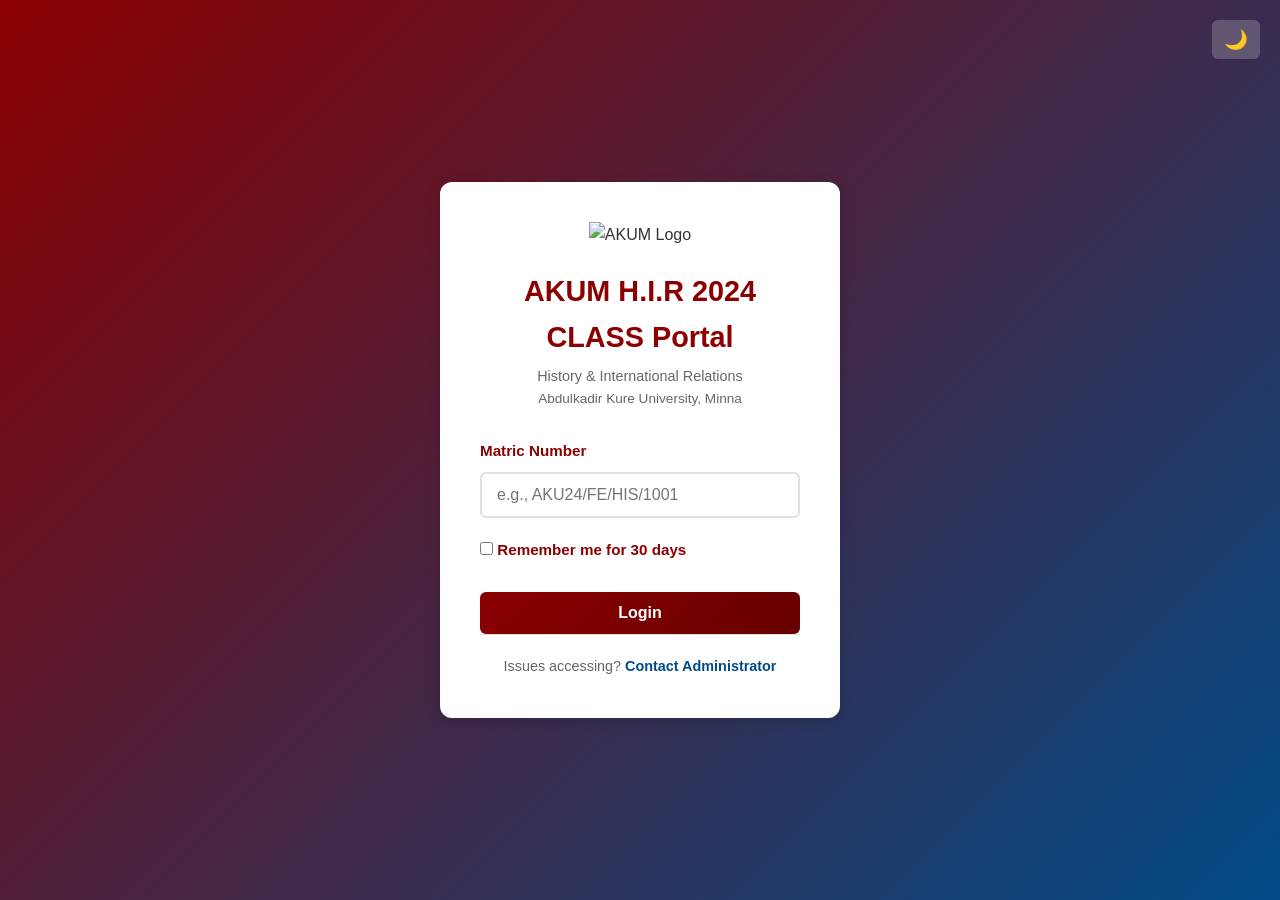
==== login.html @ c9c2e8f8 "Add files via upload" ====
<!DOCTYPE html>
<html lang="en">
<head>
    <meta charset="UTF-8">
    <meta name="viewport" content="width=device-width, initial-scale=1.0">
    <title>Class Portal - Login</title>
    <link rel="stylesheet" href="style.css">
</head>
<body class="login-page">
    <div class="login-container">
        <div class="login-card">
            <div class="login-header">
                <img src="images/logo.png" alt="AKUM Logo" class="login-logo">
                <h1>AKUM H.I.R 2024 CLASS Portal</h1>
                <p>History & International Relations</p>
                <p class="institution-name">Abdulkadir Kure University, Minna</p>
            </div>

            <form id="loginForm" class="login-form">
                <div class="form-group">
                    <label for="matricNumber">Matric Number</label>
                    <input 
                        type="text" 
                        id="matricNumber" 
                        placeholder="e.g., AKU24/FE/HIS/1001" 
                        required
                    >
                    <span class="error-message" id="matricError"></span>
                </div>

                <div class="form-group">
                    <label for="rememberMe">
                        <input type="checkbox" id="rememberMe">
                        Remember me for 30 days
                    </label>
                </div>

                <button type="submit" class="login-btn">Login</button>
            </form>

            <div class="login-footer">
                <p>Issues accessing? <a href="mailto:abubakarnurudeen072188@gmail.com">Contact Administrator</a></p>
            </div>
        </div>

        <div class="theme-toggle-login">
            <button id="themeToggleLogin" class="theme-btn" title="Toggle dark mode">
                🌙
            </button>
        </div>
    </div>

    <script src="auth.js?v=2"></script>
</body>
</html>
---- style.css ----
/* Root Colors & Variables */
:root {
    --primary: #8b0000;
    --primary-dark: #660000;
    --secondary: #004b87;
    --secondary-dark: #003557;
    --accent: #ffffff;
    --accent-light: #f5f5f5;
    --text: #333333;
    --text-light: #666666;
    --border: #e0e0e0;
    --success: #27ae60;
    --warning: #f39c12;
    --danger: #e74c3c;
    --shadow: 0 2px 8px rgba(0, 0, 0, 0.1);
    --shadow-lg: 0 4px 16px rgba(0, 0, 0, 0.15);
}

/* Dark Mode */
body.dark-mode {
    --primary: #c41e3a;
    --primary-dark: #a01830;
    --secondary: #1a7bb8;
    --text: #e8e8e8;
    --text-light: #b8b8b8;
    --accent: #2a2a2a;
    --accent-light: #1a1a1a;
    --border: #404040;
}

/* Global Styles */
* {
    margin: 0;
    padding: 0;
    box-sizing: border-box;
}

html {
    scroll-behavior: smooth;
}

body {
    font-family: 'Segoe UI', Tahoma, Geneva, Verdana, sans-serif;
    background-color: var(--accent-light);
    color: var(--text);
    line-height: 1.6;
    transition: background-color 0.3s ease, color 0.3s ease;
}

/* ========== LOGIN PAGE ========== */
.login-page {
    display: flex;
    justify-content: center;
    align-items: center;
    min-height: 100vh;
    background: linear-gradient(135deg, var(--primary) 0%, var(--secondary) 100%);
}

.login-container {
    width: 100%;
    padding: 20px;
    display: flex;
    justify-content: center;
    align-items: center;
    position: relative;
}

.login-card {
    background: var(--accent);
    border-radius: 12px;
    box-shadow: var(--shadow-lg);
    padding: 40px;
    width: 100%;
    max-width: 400px;
    animation: slideUp 0.5s ease;
}

@keyframes slideUp {
    from {
        opacity: 0;
        transform: translateY(30px);
    }
    to {
        opacity: 1;
        transform: translateY(0);
    }
}

.login-header {
    text-align: center;
    margin-bottom: 30px;
}

.login-header .logo-placeholder {
    font-size: 3rem;
    margin-bottom: 15px;
}

.login-header h1 {
    color: var(--primary);
    margin-bottom: 5px;
    font-size: 1.8rem;
}

.login-header p {
    color: var(--text-light);
    font-size: 0.9rem;
}

.login-form {
    display: flex;
    flex-direction: column;
    gap: 20px;
}

.form-group {
    display: flex;
    flex-direction: column;
    gap: 8px;
}

.form-group label {
    font-weight: 600;
    color: var(--primary);
    font-size: 0.95rem;
}

.form-group input {
    padding: 12px 15px;
    border: 2px solid var(--border);
    border-radius: 6px;
    font-size: 1rem;
    background: var(--accent);
    color: var(--text);
    transition: border-color 0.3s ease;
}

.form-group input:focus {
    outline: none;
    border-color: var(--primary);
    box-shadow: 0 0 0 3px rgba(0, 75, 135, 0.1);
}

.password-input-wrapper {
    position: relative;
    display: flex;
    align-items: center;
}

.password-input-wrapper input {
    width: 100%;
}

.toggle-password {
    position: absolute;
    right: 12px;
    background: none;
    border: none;
    cursor: pointer;
    font-size: 1.2rem;
    padding: 5px;
}

.error-message {
    color: var(--danger);
    font-size: 0.85rem;
    display: none;
}

.error-message.show {
    display: block;
}

.login-btn {
    padding: 12px;
    background: linear-gradient(135deg, var(--primary), var(--primary-dark));
    color: var(--accent);
    border: none;
    border-radius: 6px;
    font-size: 1rem;
    font-weight: 600;
    cursor: pointer;
    transition: transform 0.2s, box-shadow 0.2s;
    margin-top: 10px;
}

.login-btn:hover {
    transform: translateY(-2px);
    box-shadow: var(--shadow-lg);
}

.login-btn:active {
    transform: translateY(0);
}

.login-footer {
    text-align: center;
    padding-top: 20px;
    border-top: 1px solid var(--border);
    color: var(--text-light);
    font-size: 0.9rem;
}

.login-footer a {
    color: var(--secondary);
    text-decoration: none;
    font-weight: 600;
}

.login-footer a:hover {
    text-decoration: underline;
}

.theme-toggle-login {
    position: fixed;
    top: 20px;
    right: 20px;
}

/* ========== NAVIGATION BAR ========== */
.navbar {
    background: linear-gradient(135deg, var(--secondary), var(--secondary-dark));
    color: var(--accent);
    padding: 12px 20px;
    box-shadow: var(--shadow);
    position: sticky;
    top: 0;
    z-index: 100;
    display: flex;
    justify-content: space-between;
    align-items: center;
    gap: 15px;
}

.hamburger-menu {
    background: none;
    border: none;
    cursor: pointer;
    display: flex;
    flex-direction: column;
    gap: 5px;
    padding: 5px;
}

.hamburger-menu span {
    width: 25px;
    height: 3px;
    background: var(--accent);
    border-radius: 2px;
    transition: all 0.3s ease;
}

.navbar-title {
    font-size: 1.4rem;
    font-weight: 700;
    color: var(--accent);
    flex: 1;
    text-align: center;
}

.navbar-logo-img {
    height: 40px;
    width: 40px;
    object-fit: contain;
}

/* ========== SIDE NAVIGATION MENU ========== */
.side-navbar {
    position: fixed;
    left: -130px;
    top: 0;
    width: 130px;
    height: 100vh;
    background: linear-gradient(135deg, var(--primary), var(--primary-dark));
    color: var(--accent);
    padding-top: 70px;
    padding-bottom: 100px;
    z-index: 99;
    transition: left 0.3s ease;
    overflow-y: auto;
    display: flex;
    flex-direction: column;
}

.side-navbar.open {
    left: 0;
}

.sidebar-overlay {
    position: fixed;
    top: 0;
    left: 0;
    width: 100%;
    height: 100%;
    background: rgba(0, 0, 0, 0.5);
    z-index: 98;
    display: none;
}

.sidebar-overlay.visible {
    display: block;
}

.side-navbar .nav-link {
    display: block;
    color: var(--accent);
    text-decoration: none;
    padding: 12px 10px;
    border-bottom: 1px solid rgba(255,255,255,0.1);
    font-weight: 700;
    text-transform: uppercase;
    font-size: 0.8rem;
    transition: all 0.3s ease;
    text-align: center;
    word-break: break-word;
}

.side-navbar .nav-link:hover,
.side-navbar .nav-link.active {
    background: rgba(255,255,255,0.1);
}

.theme-btn-sidebar {
    background: none;
    border: none;
    color: var(--accent);
    font-size: 1.5rem;
    cursor: pointer;
    padding: 12px;
    border-bottom: 1px solid rgba(255,255,255,0.1);
    transition: all 0.3s ease;
}

.theme-btn-sidebar:hover {
    background: rgba(255,255,255,0.1);
}

.logout-btn-sidebar {
    background: rgba(255,255,255,0.2);
    color: var(--accent);
    border: none;
    padding: 12px 10px;
    border-radius: 6px;
    cursor: pointer;
    font-weight: 700;
    text-transform: uppercase;
    font-size: 0.8rem;
    margin: 10px;
    transition: all 0.3s ease;
}

.logout-btn-sidebar:hover {
    background: rgba(255,255,255,0.3);
}

.navbar-logo-brand {
    height: 40px;
    width: 40px;
    object-fit: contain;
    margin-right: 10px;
}

.navbar-logo {
    display: flex;
    align-items: center;
    gap: 8px;
    font-size: 1.6rem;
    font-weight: 700;
    white-space: nowrap;
    color: var(--accent);
}

.navbar-logo-image {
    height: 50px;
    width: 50px;
    object-fit: contain;
    border-radius: 4px;
}

.logo-icon {
    font-size: 1.8rem;
}



.nav-link {
    color: #ffffff;
    text-decoration: none;
    padding: 15px 20px;
    border-radius: 0px;
    transition: all 0.3s ease;
    font-size: 0.9rem;
    white-space: nowrap;
    background-color: transparent;
    border: none;
    font-weight: 700;
    text-transform: uppercase;
    letter-spacing: 0.5px;
    display: block;
    text-align: left;
    border-bottom: 1px solid rgba(255,255,255,0.1);
}

.nav-link:hover,
.nav-link.active {
    background-color: rgba(255,255,255,0.1);
    color: #ffffff;
}

.navbar-controls {
    display: flex;
    gap: 10px;
    align-items: center;
}

.theme-btn {
    background: rgba(255, 255, 255, 0.2);
    color: var(--accent);
    border: none;
    padding: 8px 12px;
    border-radius: 6px;
    cursor: pointer;
    font-size: 1.2rem;
    transition: background-color 0.3s ease;
}

.theme-btn:hover {
    background: rgba(255, 255, 255, 0.3);
}

.logout-btn {
    padding: 8px 16px;
    background: var(--secondary);
    color: var(--accent);
    border: none;
    border-radius: 6px;
    cursor: pointer;
    font-weight: 600;
    transition: background-color 0.3s ease;
}

.logout-btn:hover {
    background: var(--secondary-dark);
}

/* ========== MAIN CONTENT ========== */
.main-content {
    max-width: 1400px;
    margin: 0 auto;
    padding: 30px 25px;
}

.content-section {
    display: none;
    animation: fadeIn 0.3s ease;
}

.content-section.active {
    display: block;
}

@keyframes fadeIn {
    from {
        opacity: 0;
    }
    to {
        opacity: 1;
    }
}

.section-header {
    margin-bottom: 30px;
    padding-bottom: 15px;
    border-bottom: 3px solid var(--primary);
}

.section-header h2 {
    color: var(--primary);
    font-size: 1.8rem;
}

/* ========== HOME SECTION ========== */
.hero-section {
    margin-bottom: 30px;
}

.class-photo {
    width: 100%;
    max-height: 400px;
    border-radius: 12px;
    overflow: hidden;
    box-shadow: var(--shadow-lg);
}

.class-photo img {
    width: 100%;
    height: 100%;
    object-fit: cover;
}

.home-grid {
    display: grid;
    grid-template-columns: repeat(auto-fit, minmax(300px, 1fr));
    gap: 25px;
    margin-bottom: 30px;
}

.welcome-card,
.department-card {
    background: var(--accent);
    padding: 25px;
    border-radius: 12px;
    box-shadow: var(--shadow);
    border-left: 5px solid var(--primary);
}

.welcome-card h2,
.department-card h3 {
    color: var(--primary);
    margin-bottom: 15px;
}

.welcome-card p,
.department-card p {
    color: var(--text-light);
    margin-bottom: 10px;
}

.user-info {
    margin-top: 15px;
    padding-top: 15px;
    border-top: 1px solid var(--border);
    color: var(--text) !important;
    font-weight: 500;
}

.dept-logo {
    font-size: 3rem;
    margin-bottom: 10px;
}

.quick-stats {
    display: grid;
    grid-template-columns: repeat(auto-fit, minmax(150px, 1fr));
    gap: 15px;
}

.stat {
    background: var(--accent);
    padding: 20px;
    border-radius: 12px;
    text-align: center;
    box-shadow: var(--shadow);
    border-top: 4px solid var(--secondary);
}

.stat-number {
    font-size: 2.5rem;
    font-weight: 700;
    color: var(--secondary);
}

.stat-label {
    color: var(--text-light);
    font-size: 0.9rem;
    margin-top: 5px;
}

/* ========== ANNOUNCEMENTS ========== */
.announcements-container {
    display: grid;
    grid-template-columns: repeat(auto-fill, minmax(280px, 1fr));
    gap: 20px;
}

.announcement-card {
    background: var(--accent);
    padding: 20px;
    border-radius: 10px;
    box-shadow: var(--shadow);
    border-left: 5px solid var(--secondary);
    transition: transform 0.3s ease, box-shadow 0.3s ease;
}

.announcement-card:hover {
    transform: translateY(-5px);
    box-shadow: var(--shadow-lg);
}

.announcement-date {
    font-size: 0.8rem;
    color: var(--secondary);
    font-weight: 600;
    margin-bottom: 8px;
}

.announcement-card h3 {
    color: var(--primary);
    margin-bottom: 10px;
    font-size: 1.1rem;
}

.announcement-card p {
    color: var(--text-light);
    line-height: 1.5;
}

/* ========== ASSIGNMENTS ========== */
.assignments-container {
    display: grid;
    grid-template-columns: repeat(auto-fill, minmax(300px, 1fr));
    gap: 20px;
}

.assignment-card {
    background: var(--accent);
    padding: 20px;
    border-radius: 10px;
    box-shadow: var(--shadow);
    border-left: 5px solid var(--primary);
    transition: all 0.3s ease;
}

.assignment-card.pending {
    border-left-color: var(--warning);
}

.assignment-card.submitted {
    border-left-color: var(--success);
}

.assignment-card:hover {
    transform: translateY(-5px);
    box-shadow: var(--shadow-lg);
}

.assignment-header {
    display: flex;
    justify-content: space-between;
    align-items: start;
    margin-bottom: 10px;
    gap: 10px;
}

.assignment-header h3 {
    color: var(--primary);
    font-size: 1.05rem;
    flex: 1;
}

.status {
    padding: 4px 10px;
    border-radius: 20px;
    font-size: 0.75rem;
    font-weight: 600;
    white-space: nowrap;
}

.status.pending {
    background: rgba(243, 156, 18, 0.2);
    color: var(--warning);
}

.status.submitted {
    background: rgba(39, 174, 96, 0.2);
    color: var(--success);
}

.status.graded {
    background: rgba(0, 75, 135, 0.2);
    color: var(--primary);
}

.assignment-card > p {
    color: var(--text-light);
    margin-bottom: 15px;
}

.assignment-meta {
    display: flex;
    justify-content: space-between;
    font-size: 0.85rem;
    color: var(--text-light);
    margin-bottom: 15px;
    padding-bottom: 15px;
    border-bottom: 1px solid var(--border);
}

.urgent {
    color: var(--danger) !important;
    font-weight: 600;
}

.btn-small {
    display: inline-block;
    padding: 8px 16px;
    background: var(--primary);
    color: var(--accent);
    text-decoration: none;
    border-radius: 6px;
    font-size: 0.9rem;
    font-weight: 600;
    transition: background-color 0.3s ease;
}

.btn-small:hover {
    background: var(--primary-dark);
}

/* ========== LECTURE NOTES ========== */
.lecture-notes-container {
    display: grid;
    grid-template-columns: repeat(auto-fill, minmax(280px, 1fr));
    gap: 20px;
}

.lecture-card {
    background: var(--accent);
    padding: 20px;
    border-radius: 10px;
    box-shadow: var(--shadow);
    border-top: 4px solid var(--primary);
}

.lecture-date {
    font-size: 0.8rem;
    color: var(--primary);
    font-weight: 600;
    margin-bottom: 8px;
}

.lecture-card h3 {
    color: var(--primary);
    margin-bottom: 10px;
    font-size: 1.05rem;
}

.lecture-card p {
    color: var(--text-light);
    margin-bottom: 15px;
    font-size: 0.9rem;
}

.lecture-files {
    display: flex;
    flex-direction: column;
    gap: 8px;
}

.file-link {
    display: inline-block;
    padding: 8px 12px;
    background: var(--accent-light);
    color: var(--primary);
    text-decoration: none;
    border-radius: 6px;
    font-size: 0.85rem;
    border: 1px solid var(--border);
    transition: all 0.3s ease;
}

.file-link:hover {
    background: var(--primary);
    color: var(--accent);
}

/* ========== TIMETABLE ========== */
.timetable-container {
    overflow-x: auto;
}

.timetable {
    width: 100%;
    border-collapse: collapse;
    background: var(--accent);
    border-radius: 10px;
    overflow: hidden;
    box-shadow: var(--shadow);
}

.timetable thead {
    background: linear-gradient(135deg, var(--primary), var(--primary-dark));
    color: var(--accent);
}

.timetable th {
    padding: 15px;
    text-align: left;
    font-weight: 600;
}

.timetable td {
    padding: 15px;
    border-bottom: 1px solid var(--border);
}

.timetable tbody tr:hover {
    background: var(--accent-light);
}

.time-slot {
    font-weight: 600;
    color: var(--primary);
    background: var(--accent-light);
}

.class-slot {
    background: rgba(139, 0, 0, 0.1);
    border-left: 4px solid var(--secondary);
    color: var(--text);
}

/* ========== PHOTOS GRID ========== */
.photos-grid {
    display: grid;
    grid-template-columns: repeat(auto-fill, minmax(200px, 1fr));
    gap: 20px;
}

.photo-item {
    border-radius: 10px;
    overflow: hidden;
    box-shadow: var(--shadow);
    transition: transform 0.3s ease, box-shadow 0.3s ease;
    cursor: pointer;
}

.photo-item:hover {
    transform: scale(1.05);
    box-shadow: var(--shadow-lg);
}

.photo-item img {
    width: 100%;
    height: 200px;
    object-fit: cover;
    display: block;
}

.photo-item p {
    padding: 12px;
    background: var(--accent);
    color: var(--text);
    font-size: 0.9rem;
    text-align: center;
}

/* ========== VIDEOS GRID ========== */
.videos-grid {
    display: grid;
    grid-template-columns: repeat(auto-fill, minmax(250px, 1fr));
    gap: 20px;
}

.video-item {
    border-radius: 10px;
    overflow: hidden;
    box-shadow: var(--shadow);
    transition: transform 0.3s ease, box-shadow 0.3s ease;
    background: var(--accent);
}

.video-item:hover {
    transform: translateY(-5px);
    box-shadow: var(--shadow-lg);
}

.video-placeholder {
    position: relative;
    width: 100%;
    height: 150px;
    background: linear-gradient(135deg, var(--primary), var(--primary-dark));
    color: var(--accent);
    display: flex;
    align-items: center;
    justify-content: center;
    flex-direction: column;
    gap: 10px;
    font-size: 0.9rem;
}

.play-button {
    font-size: 3rem;
    opacity: 0.8;
    transition: opacity 0.3s ease;
}

.video-item:hover .play-button {
    opacity: 1;
}

.video-title {
    padding: 12px;
    color: var(--primary);
    font-weight: 600;
    margin-bottom: 5px;
}

.video-date {
    padding: 0 12px 12px;
    color: var(--text-light);
    font-size: 0.85rem;
}

/* ========== FEEDBACK/FORMS ========== */
.feedback-container {
    display: grid;
    grid-template-columns: repeat(auto-fill, minmax(300px, 1fr));
    gap: 25px;
}

.feedback-card {
    background: var(--accent);
    padding: 25px;
    border-radius: 10px;
    box-shadow: var(--shadow);
    border-top: 5px solid var(--secondary);
    text-align: center;
}

.feedback-card h3 {
    color: var(--primary);
    margin-bottom: 15px;
}

.feedback-card p {
    color: var(--text-light);
    margin-bottom: 20px;
    line-height: 1.6;
}

.btn-primary {
    display: inline-block;
    padding: 12px 25px;
    background: linear-gradient(135deg, var(--secondary), var(--secondary-dark));
    color: var(--accent);
    text-decoration: none;
    border-radius: 6px;
    font-weight: 600;
    transition: transform 0.2s, box-shadow 0.2s;
}

.btn-primary:hover {
    transform: translateY(-2px);
    box-shadow: var(--shadow-lg);
}

/* ========== RESPONSIVE DESIGN ========== */
@media (max-width: 768px) {
    .navbar-container {
        flex-direction: column;
        padding: 12px 15px;
    }

    .navbar-menu {
        width: 100%;
        justify-content: flex-start;
        gap: 0;
        overflow-x: auto;
        padding-bottom: 5px;
    }

    .nav-link {
        padding: 6px 10px;
        font-size: 0.85rem;
    }

    .login-card {
        padding: 25px;
    }

    .main-content {
        padding: 20px 15px;
    }

    .announcements-container,
    .assignments-container,
    .lecture-notes-container {
        grid-template-columns: 1fr;
    }

    .photos-grid {
        grid-template-columns: repeat(auto-fill, minmax(150px, 1fr));
    }

    .videos-grid {
        grid-template-columns: repeat(auto-fill, minmax(150px, 1fr));
    }

    .timetable {
        font-size: 0.85rem;
    }

    .timetable th,
    .timetable td {
        padding: 10px;
    }

    .section-header h2 {
        font-size: 1.4rem;
    }

    .assignment-header {
        flex-direction: column;
    }

    .status {
        align-self: flex-start;
    }
}

@media (max-width: 480px) {
    .navbar-logo {
        font-size: 1.1rem;
    }

    .logo-icon {
        font-size: 1.4rem;
    }

    .navbar-controls {
        gap: 5px;
    }

    .logout-btn {
        padding: 6px 10px;
        font-size: 0.85rem;
    }

    .login-card {
        padding: 20px;
    }

    .login-header h1 {
        font-size: 1.4rem;
    }

    .login-header .logo-placeholder {
        font-size: 2.5rem;
    }

    .home-grid {
        grid-template-columns: 1fr;
    }

    .quick-stats {
        grid-template-columns: 1fr;
    }

    .hero-section {
        margin-bottom: 20px;
    }

    .section-header {
        margin-bottom: 20px;
    }

    .section-header h2 {
        font-size: 1.3rem;
    }

    .timetable {
        font-size: 0.75rem;
    }

    .timetable th,
    .timetable td {
        padding: 6px;
    }

    .announcement-card,
    .lecture-card,
    .feedback-card {
        padding: 15px;
    }
}

/* Scrollbar Styling */
::-webkit-scrollbar {
    width: 8px;
}

::-webkit-scrollbar-track {
    background: var(--accent-light);
}

::-webkit-scrollbar-thumb {
    background: var(--primary);
    border-radius: 4px;
}

::-webkit-scrollbar-thumb:hover {
    background: var(--primary-dark);
}

/* ========== CLASS MEMBERS SECTION ========== */
.class-members-container {
    display: grid;
    grid-template-columns: repeat(auto-fill, minmax(300px, 1fr));
    gap: 15px;
}

.member-card {
    background: var(--accent);
    padding: 20px;
    border-radius: 10px;
    box-shadow: var(--shadow);
    border-left: 5px solid var(--secondary);
    display: flex;
    align-items: center;
    gap: 15px;
    transition: all 0.3s ease;
}

.member-card:hover {
    transform: translateY(-3px);
    box-shadow: var(--shadow-lg);
}

.member-number {
    background: linear-gradient(135deg, var(--primary), var(--primary-dark));
    color: var(--accent);
    width: 45px;
    height: 45px;
    border-radius: 50%;
    display: flex;
    align-items: center;
    justify-content: center;
    font-weight: 700;
    font-size: 1.1rem;
    flex-shrink: 0;
}

.member-info h3 {
    color: var(--primary);
    margin-bottom: 5px;
    font-size: 1rem;
}

.member-info .matric {
    color: var(--secondary);
    font-size: 0.85rem;
    margin: 0;
    font-weight: 600;
}

/* ========== ASSIGNMENTS INFO CARD ========== */
.assignments-info-card {
    background: var(--accent);
    padding: 40px;
    border-radius: 12px;
    box-shadow: var(--shadow-lg);
    border-left: 5px solid var(--secondary);
    text-align: center;
    max-width: 600px;
    margin: 0 auto;
}

.assignments-info-card h3 {
    color: var(--primary);
    font-size: 1.8rem;
    margin-bottom: 20px;
}

.assignments-info-card p {
    color: var(--text-light);
    font-size: 1rem;
    line-height: 1.6;
    margin-bottom: 30px;
}

.btn-drive-large {
    display: inline-block;
    padding: 15px 40px;
    background: linear-gradient(135deg, var(--secondary), var(--secondary-dark));
    color: var(--accent);
    text-decoration: none;
    border-radius: 8px;
    font-weight: 700;
    font-size: 1.1rem;
    transition: transform 0.3s, box-shadow 0.3s;
    border: none;
    cursor: pointer;
}

.btn-drive-large:hover {
    transform: translateY(-3px);
    box-shadow: var(--shadow-lg);
}

/* ========== GOOGLE DRIVE BUTTONS ========== */
.drive-button-container {
    margin-top: 15px;
    margin-bottom: 20px;
}

.btn-drive {
    display: inline-block;
    padding: 12px 20px;
    background: linear-gradient(135deg, var(--secondary), var(--secondary-dark));
    color: var(--accent);
    text-decoration: none;
    border-radius: 6px;
    font-weight: 600;
    transition: transform 0.2s, box-shadow 0.2s;
    border: none;
    cursor: pointer;
    font-size: 0.95rem;
}

.btn-drive:hover {
    transform: translateY(-2px);
    box-shadow: var(--shadow-lg);
}

/* ========== CHAT ROOM SECTION ========== */
.chat-container {
    display: flex;
    flex-direction: column;
    height: 600px;
    background: var(--accent);
    border-radius: 10px;
    overflow: hidden;
    box-shadow: var(--shadow);
}

.chat-messages {
    flex: 1;
    overflow-y: auto;
    padding: 20px;
    display: flex;
    flex-direction: column;
    gap: 15px;
}

.chat-message {
    display: flex;
    gap: 12px;
    align-items: flex-start;
}

.chat-avatar {
    width: 40px;
    height: 40px;
    border-radius: 50%;
    background: var(--secondary);
    display: flex;
    align-items: center;
    justify-content: center;
    flex-shrink: 0;
    font-size: 1.5rem;
    color: var(--accent);
}

.chat-content {
    flex: 1;
}

.chat-name {
    font-weight: 700;
    color: var(--primary);
    margin-bottom: 5px;
    font-size: 0.95rem;
}

.chat-text {
    background: #f0f0f0;
    padding: 10px 15px;
    border-radius: 8px;
    color: var(--text-dark);
    word-wrap: break-word;
}

.chat-time {
    font-size: 0.75rem;
    color: var(--text-light);
    margin-top: 5px;
}

.chat-loading {
    text-align: center;
    color: var(--text-light);
}

.chat-input-area {
    display: flex;
    gap: 10px;
    padding: 15px;
    background: #f9f9f9;
    border-top: 1px solid #ddd;
}

.chat-input {
    flex: 1;
    padding: 10px 15px;
    border: 1px solid #ddd;
    border-radius: 6px;
    font-size: 0.9rem;
    resize: none;
    font-family: inherit;
}

.send-btn {
    background: var(--secondary);
    color: var(--accent);
    border: none;
    padding: 10px 25px;
    border-radius: 6px;
    cursor: pointer;
    font-weight: 700;
    transition: all 0.3s ease;
}

.send-btn:hover {
    background: var(--secondary-dark);
    transform: translateY(-2px);
}

/* ========== CONTACT SECTION ========== */
.contact-container {
    display: grid;
    grid-template-columns: repeat(auto-fit, minmax(300px, 1fr));
    gap: 25px;
}

.contact-card {
    background: var(--accent);
    padding: 25px;
    border-radius: 10px;
    box-shadow: var(--shadow);
    border-top: 5px solid var(--primary);
}

.contact-card h3 {
    color: var(--primary);
    margin-bottom: 20px;
    font-size: 1.2rem;
}

.admin-info {
    display: flex;
    flex-direction: column;
    gap: 10px;
}

.admin-info p {
    color: var(--text);
    margin: 0;
}

.admin-info a {
    color: var(--secondary);
    text-decoration: none;
    font-weight: 600;
}

.admin-info a:hover {
    text-decoration: underline;
}

.quick-links {
    display: flex;
    flex-direction: column;
    gap: 12px;
}

.quick-link {
    display: inline-block;
    padding: 12px 15px;
    background: var(--accent-light);
    color: var(--primary);
    text-decoration: none;
    border-radius: 6px;
    font-size: 0.9rem;
    border: 2px solid var(--primary);
    transition: all 0.3s ease;
    font-weight: 500;
}

.quick-link:hover {
    background: var(--primary);
    color: var(--accent);
    transform: translateX(5px);
}

.login-logo {
    width: 100%;
    max-width: 280px;
    height: auto;
    margin-bottom: 20px;
    object-fit: contain;
}

.navbar-logo-small {
    height: 45px;
    width: 45px;
    object-fit: contain;
    margin-right: 15px;
    border-radius: 4px;
}

/* ========== INSTITUTION NAME STYLING ========== */
.institution-name {
    font-size: 0.85rem !important;
    font-weight: 500 !important;
}

/* Print Styles */
@media print {
    .navbar,
    .navbar-controls,
    .logout-btn {
        display: none;
    }

    body {
        background: white;
        color: black;
    }

    .content-section {
        page-break-inside: avoid;
    }
}
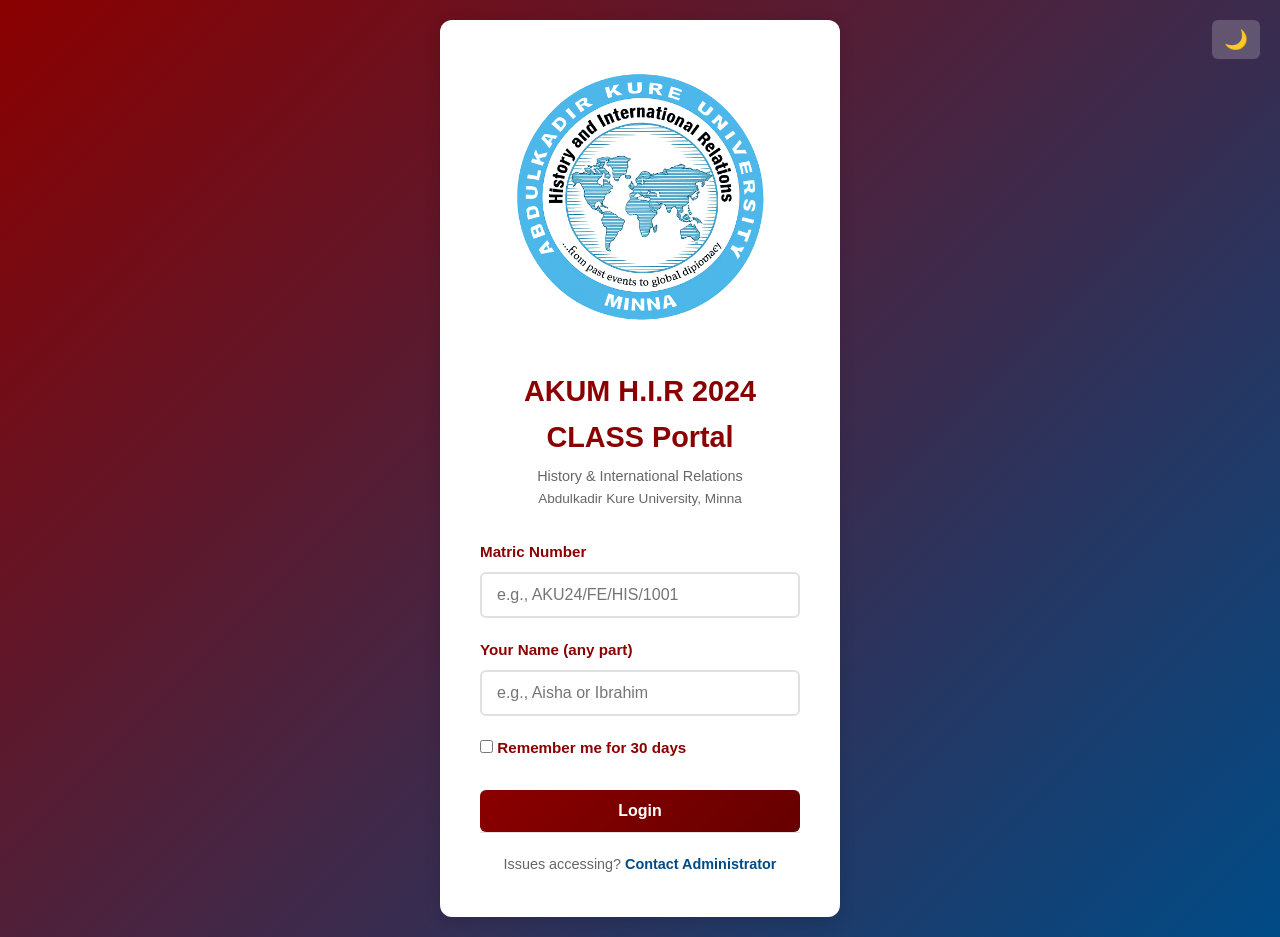
==== commit 98810b9a: "Add files via upload" ====
--- a/login.html
+++ b/login.html
@@ -29,6 +29,17 @@
                 </div>
 
                 <div class="form-group">
+                    <label for="studentName">Your Name (any part)</label>
+                    <input 
+                        type="text" 
+                        id="studentName" 
+                        placeholder="e.g., Aisha or Ibrahim" 
+                        required
+                    >
+                    <span class="error-message" id="nameError"></span>
+                </div>
+
+                <div class="form-group">
                     <label for="rememberMe">
                         <input type="checkbox" id="rememberMe">
                         Remember me for 30 days
@@ -50,6 +61,6 @@
         </div>
     </div>
 
-    <script src="auth.js?v=2"></script>
+    <script src="auth.js"></script>
 </body>
 </html>
--- a/style.css
+++ b/style.css
@@ -258,10 +258,10 @@
     text-align: center;
 }
 
-.navbar-logo-img {
-    height: 40px;
-    width: 40px;
-    object-fit: contain;
+.navbar-controls {
+    display: flex;
+    gap: 10px;
+    align-items: center;
 }
 
 /* ========== SIDE NAVIGATION MENU ========== */
@@ -274,31 +274,13 @@
     background: linear-gradient(135deg, var(--primary), var(--primary-dark));
     color: var(--accent);
     padding-top: 70px;
-    padding-bottom: 100px;
     z-index: 99;
     transition: left 0.3s ease;
     overflow-y: auto;
-    display: flex;
-    flex-direction: column;
 }
 
 .side-navbar.open {
     left: 0;
-}
-
-.sidebar-overlay {
-    position: fixed;
-    top: 0;
-    left: 0;
-    width: 100%;
-    height: 100%;
-    background: rgba(0, 0, 0, 0.5);
-    z-index: 98;
-    display: none;
-}
-
-.sidebar-overlay.visible {
-    display: block;
 }
 
 .side-navbar .nav-link {
@@ -320,44 +302,34 @@
     background: rgba(255,255,255,0.1);
 }
 
-.theme-btn-sidebar {
+.nav-theme-btn,
+.nav-logout-btn {
+    width: 100%;
     background: none;
     border: none;
-    color: var(--accent);
-    font-size: 1.5rem;
     cursor: pointer;
-    padding: 12px;
-    border-bottom: 1px solid rgba(255,255,255,0.1);
-    transition: all 0.3s ease;
-}
-
-.theme-btn-sidebar:hover {
-    background: rgba(255,255,255,0.1);
-}
-
-.logout-btn-sidebar {
-    background: rgba(255,255,255,0.2);
-    color: var(--accent);
-    border: none;
-    padding: 12px 10px;
-    border-radius: 6px;
-    cursor: pointer;
-    font-weight: 700;
-    text-transform: uppercase;
-    font-size: 0.8rem;
-    margin: 10px;
-    transition: all 0.3s ease;
-}
-
-.logout-btn-sidebar:hover {
-    background: rgba(255,255,255,0.3);
+    font-family: inherit;
+    letter-spacing: 0.5px;
+}
+
+.nav-logout-btn {
+    background: rgba(0,0,0,0.2);
+    margin-top: 4px;
+}
+
+.nav-logout-btn:hover {
+    background: rgba(231, 76, 60, 0.4) !important;
+}
+
+.nav-theme-btn:hover {
+    background: rgba(255,255,255,0.15) !important;
 }
 
 .navbar-logo-brand {
-    height: 40px;
-    width: 40px;
+    height: 36px;
+    width: 36px;
     object-fit: contain;
-    margin-right: 10px;
+    border-radius: 4px;
 }
 
 .navbar-logo {
@@ -1213,109 +1185,6 @@
     box-shadow: var(--shadow-lg);
 }
 
-/* ========== CHAT ROOM SECTION ========== */
-.chat-container {
-    display: flex;
-    flex-direction: column;
-    height: 600px;
-    background: var(--accent);
-    border-radius: 10px;
-    overflow: hidden;
-    box-shadow: var(--shadow);
-}
-
-.chat-messages {
-    flex: 1;
-    overflow-y: auto;
-    padding: 20px;
-    display: flex;
-    flex-direction: column;
-    gap: 15px;
-}
-
-.chat-message {
-    display: flex;
-    gap: 12px;
-    align-items: flex-start;
-}
-
-.chat-avatar {
-    width: 40px;
-    height: 40px;
-    border-radius: 50%;
-    background: var(--secondary);
-    display: flex;
-    align-items: center;
-    justify-content: center;
-    flex-shrink: 0;
-    font-size: 1.5rem;
-    color: var(--accent);
-}
-
-.chat-content {
-    flex: 1;
-}
-
-.chat-name {
-    font-weight: 700;
-    color: var(--primary);
-    margin-bottom: 5px;
-    font-size: 0.95rem;
-}
-
-.chat-text {
-    background: #f0f0f0;
-    padding: 10px 15px;
-    border-radius: 8px;
-    color: var(--text-dark);
-    word-wrap: break-word;
-}
-
-.chat-time {
-    font-size: 0.75rem;
-    color: var(--text-light);
-    margin-top: 5px;
-}
-
-.chat-loading {
-    text-align: center;
-    color: var(--text-light);
-}
-
-.chat-input-area {
-    display: flex;
-    gap: 10px;
-    padding: 15px;
-    background: #f9f9f9;
-    border-top: 1px solid #ddd;
-}
-
-.chat-input {
-    flex: 1;
-    padding: 10px 15px;
-    border: 1px solid #ddd;
-    border-radius: 6px;
-    font-size: 0.9rem;
-    resize: none;
-    font-family: inherit;
-}
-
-.send-btn {
-    background: var(--secondary);
-    color: var(--accent);
-    border: none;
-    padding: 10px 25px;
-    border-radius: 6px;
-    cursor: pointer;
-    font-weight: 700;
-    transition: all 0.3s ease;
-}
-
-.send-btn:hover {
-    background: var(--secondary-dark);
-    transform: translateY(-2px);
-}
-
 /* ========== CONTACT SECTION ========== */
 .contact-container {
     display: grid;
@@ -1405,6 +1274,188 @@
     font-weight: 500 !important;
 }
 
+/* ========== CHAT SECTION ========== */
+.chat-wrapper {
+    display: flex;
+    flex-direction: column;
+    height: 70vh;
+    background: var(--accent);
+    border-radius: 12px;
+    box-shadow: var(--shadow-lg);
+    overflow: hidden;
+    border: 1px solid var(--border);
+}
+
+.chat-messages {
+    flex: 1;
+    overflow-y: auto;
+    padding: 20px;
+    display: flex;
+    flex-direction: column;
+    gap: 12px;
+    background: var(--accent-light);
+}
+
+.chat-loading {
+    text-align: center;
+    color: var(--text-light);
+    font-style: italic;
+    margin: auto;
+}
+
+.chat-bubble-wrap {
+    display: flex;
+    flex-direction: column;
+    max-width: 75%;
+}
+
+.chat-row {
+    display: flex;
+    align-items: flex-end;
+    gap: 8px;
+    margin-bottom: 2px;
+}
+
+.chat-row.mine {
+    flex-direction: row-reverse;
+    align-self: flex-end;
+}
+
+.chat-row.theirs {
+    flex-direction: row;
+    align-self: flex-start;
+}
+
+.chat-row.mine .chat-bubble-wrap {
+    align-items: flex-end;
+}
+
+.chat-row.theirs .chat-bubble-wrap {
+    align-items: flex-start;
+}
+
+.chat-avatar {
+    width: 36px;
+    height: 36px;
+    border-radius: 50%;
+    display: flex;
+    align-items: center;
+    justify-content: center;
+    font-weight: 700;
+    font-size: 0.75rem;
+    color: #fff;
+    flex-shrink: 0;
+    box-shadow: 0 2px 6px rgba(0,0,0,0.2);
+}
+
+.chat-sender {
+    font-size: 0.78rem;
+    font-weight: 700;
+    color: #1565c0;
+    margin-bottom: 2px;
+    padding: 0 4px;
+}
+
+.chat-bubble {
+    padding: 10px 14px 6px 14px;
+    border-radius: 18px;
+    font-size: 0.95rem;
+    line-height: 1.5;
+    word-break: break-word;
+    box-shadow: 0 1px 3px rgba(0,0,0,0.1);
+}
+
+.chat-row.mine .chat-bubble {
+    background: #ffffff;
+    color: #111111;
+    border: 1px solid #ddd;
+    border-bottom-right-radius: 4px;
+}
+
+.chat-row.theirs .chat-bubble {
+    background: #ffffff;
+    color: #111111;
+    border: 1px solid #ddd;
+    border-bottom-left-radius: 4px;
+}
+
+.chat-time {
+    font-size: 0.68rem;
+    color: #888;
+    margin-top: 4px;
+    padding: 0 4px;
+    text-align: right;
+}
+
+.chat-input-area {
+    display: flex;
+    gap: 10px;
+    padding: 15px;
+    border-top: 2px solid var(--border);
+    background: var(--accent);
+}
+
+.chat-input {
+    flex: 1;
+    padding: 12px 16px;
+    border: 2px solid var(--border);
+    border-radius: 25px;
+    font-size: 0.95rem;
+    background: var(--accent-light);
+    color: var(--text);
+    outline: none;
+    transition: border-color 0.3s;
+}
+
+.chat-input:focus {
+    border-color: var(--secondary);
+}
+
+.chat-send-btn {
+    padding: 12px 20px;
+    background: linear-gradient(135deg, var(--primary), var(--primary-dark));
+    color: #fff;
+    border: none;
+    border-radius: 25px;
+    font-weight: 700;
+    cursor: pointer;
+    font-size: 0.9rem;
+    transition: transform 0.2s, box-shadow 0.2s;
+    white-space: nowrap;
+}
+
+.chat-send-btn:hover {
+    transform: translateY(-2px);
+    box-shadow: var(--shadow);
+}
+
+.chat-send-btn:disabled {
+    opacity: 0.6;
+    cursor: not-allowed;
+    transform: none;
+}
+
+.chat-date-divider {
+    text-align: center;
+    font-size: 0.75rem;
+    color: var(--text-light);
+    margin: 8px 0;
+    position: relative;
+}
+
+.chat-date-divider::before,
+.chat-date-divider::after {
+    content: '';
+    position: absolute;
+    top: 50%;
+    width: 30%;
+    height: 1px;
+    background: var(--border);
+}
+
+.chat-date-divider::before { left: 5%; }
+.chat-date-divider::after { right: 5%; }
+
 /* Print Styles */
 @media print {
     .navbar,
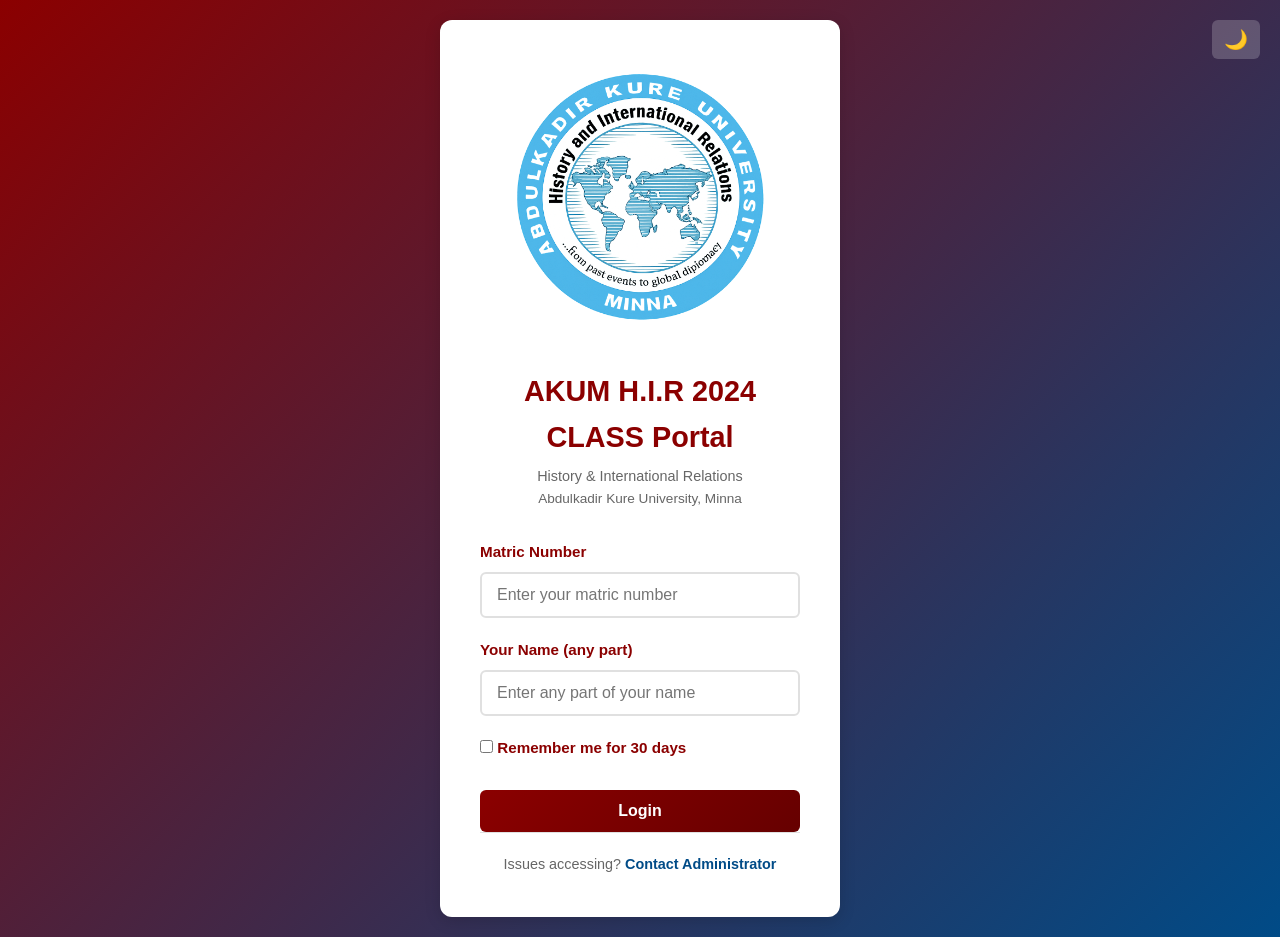
==== commit b7801deb: "Add files via upload" ====
--- a/login.html
+++ b/login.html
@@ -22,7 +22,7 @@
                     <input 
                         type="text" 
                         id="matricNumber" 
-                        placeholder="e.g., AKU24/FE/HIS/1001" 
+                        placeholder="Enter your matric number" 
                         required
                     >
                     <span class="error-message" id="matricError"></span>
@@ -33,7 +33,7 @@
                     <input 
                         type="text" 
                         id="studentName" 
-                        placeholder="e.g., Aisha or Ibrahim" 
+                        placeholder="Enter any part of your name" 
                         required
                     >
                     <span class="error-message" id="nameError"></span>
